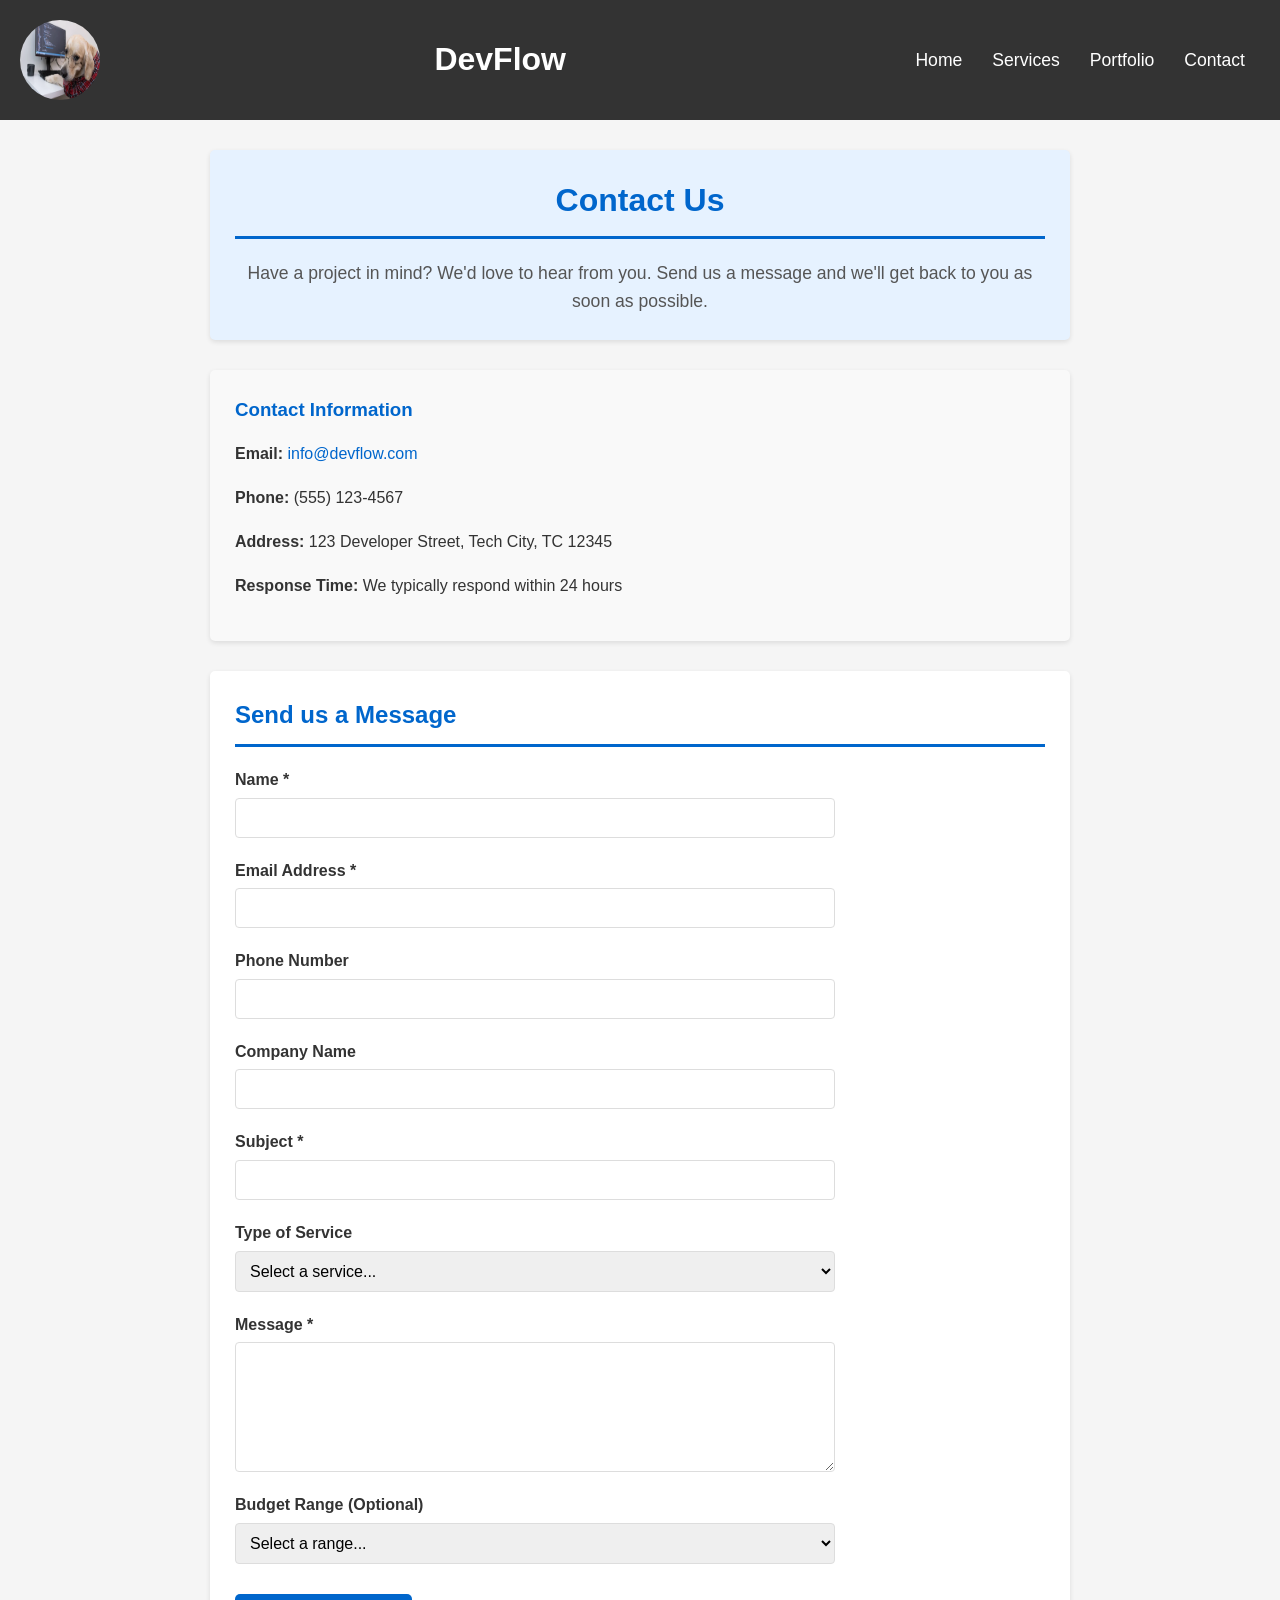
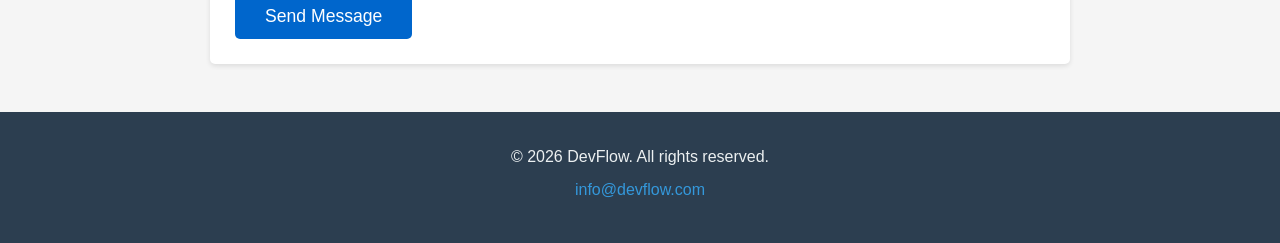
==== contact.html @ b6fe3e1b "Initial commit - DevFlow freelance web development project" ====
<!DOCTYPE html>
<html lang="en">
<head>
    <meta charset="UTF-8">
    <meta name="viewport" content="width=device-width, initial-scale=1.0">
    <title>Contact - DevFlow Freelance Web Development</title>
    <link rel="stylesheet" href="styles.css">
    <script src="script.js"></script>
</head>
<body>
    <header class="header">
        <img src="doggocodo.jpg" alt="DevFlow logo" class="logo">
        <h1>DevFlow</h1>
        <nav class="nav">
            <ul>
                <li><a href="index.html">Home</a></li>
                <li><a href="services.html">Services</a></li>
                <li><a href="portfolio.html">Portfolio</a></li>
                <li><a href="contact.html">Contact</a></li>
            </ul>
        </nav>
    </header>

    <main>
        <section class="page-intro">
            <h2>Contact Us</h2>
            <p>Have a project in mind? We'd love to hear from you. Send us a message and we'll get back to you as soon as possible.</p>
        </section>

        <section class="contact-info">
            <div class="info-block">
                <h3>Contact Information</h3>
                <p><strong>Email:</strong> <a href="mailto:info@devflow.com">info@devflow.com</a></p>
                <p><strong>Phone:</strong> (555) 123-4567</p>
                <p><strong>Address:</strong> 123 Developer Street, Tech City, TC 12345</p>
                <p><strong>Response Time:</strong> We typically respond within 24 hours</p>
            </div>
        </section>

        <section class="contact-form-section">
            <h2>Send us a Message</h2>
            <form class="contact-form" id="contact-form" onsubmit="return validateForm()">
                <div class="form-group">
                    <label for="name">Name *</label>
                    <input type="text" id="name" name="name" required>
                </div>

                <div class="form-group">
                    <label for="email">Email Address *</label>
                    <input type="email" id="email" name="email" required>
                </div>

                <div class="form-group">
                    <label for="phone">Phone Number</label>
                    <input type="tel" id="phone" name="phone">
                </div>

                <div class="form-group">
                    <label for="company">Company Name</label>
                    <input type="text" id="company" name="company">
                </div>

                <div class="form-group">
                    <label for="subject">Subject *</label>
                    <input type="text" id="subject" name="subject" required>
                </div>

                <div class="form-group">
                    <label for="service-type">Type of Service</label>
                    <select id="service-type" name="service-type">
                        <option value="">Select a service...</option>
                        <option value="website-design">Website Design and Development</option>
                        <option value="responsive-design">Responsive Mobile-Friendly Websites</option>
                        <option value="maintenance">Website Maintenance</option>
                        <option value="ecommerce">E-Commerce Solutions</option>
                        <option value="hosting">Web Hosting and Domain</option>
                        <option value="seo">Website Optimization and SEO</option>
                        <option value="other">Other</option>
                    </select>
                </div>

                <div class="form-group">
                    <label for="message">Message *</label>
                    <textarea id="message" name="message" rows="6" required></textarea>
                </div>

                <div class="form-group">
                    <label for="budget">Budget Range (Optional)</label>
                    <select id="budget" name="budget">
                        <option value="">Select a range...</option>
                        <option value="under-1000">Under $1,000</option>
                        <option value="1000-5000">$1,000 - $5,000</option>
                        <option value="5000-10000">$5,000 - $10,000</option>
                        <option value="over-10000">Over $10,000</option>
                    </select>
                </div>

                <button type="submit" class="button">Send Message</button>
            </form>
        </section>
    </main>

    <footer class="footer">
        <p>&copy; 2026 DevFlow. All rights reserved.</p>
        <p><a href="mailto:info@devflow.com">info@devflow.com</a></p>
    </footer>
</body>
</html>
---- styles.css ----
/* General Styles */
* {
    margin: 0;
    padding: 0;
    box-sizing: border-box;
}

body {
    font-family: Arial, Helvetica, sans-serif;
    line-height: 1.6;
    color: #333;
    background-color: #f5f5f5;
}

/* Header */
.header {
    background-color: #333;
    color: white;
    padding: 20px;
    display: flex;
    justify-content: space-between;
    align-items: center;
    flex-wrap: wrap;
}

.header h1 {
    margin: 10px 0;
    font-size: 2em;
}

.logo {
    width: 80px;
    height: 80px;
    border-radius: 50%;
    background-color: #0066cc;
}

/* Navigation */
.nav ul {
    list-style: none;
    padding: 0;
    margin: 0;
    display: flex;
}

.nav li {
    display: inline;
    margin: 0 15px;
}

.nav a {
    color: white;
    text-decoration: none;
    font-size: 1.1em;
}

.nav a:hover {
    color: #0066cc;
}

/* Main Content */
main {
    max-width: 900px;
    margin: 30px auto;
    padding: 0 20px;
}

/* Sections */
section {
    background-color: white;
    margin-bottom: 30px;
    padding: 25px;
    border-radius: 5px;
    box-shadow: 0 2px 5px rgba(0, 0, 0, 0.1);
}

section h2 {
    color: #0066cc;
    border-bottom: 3px solid #0066cc;
    padding-bottom: 10px;
    margin-top: 0;
    margin-bottom: 20px;
}

section h3 {
    color: #333;
    margin-top: 15px;
    margin-bottom: 10px;
}

/* Home Page Intro */
.intro {
    background-color: #e6f2ff;
    text-align: center;
}

.intro h2 {
    font-size: 2em;
}

.intro p {
    font-size: 1.2em;
    color: #555;
}

/* Page Intro */
.page-intro {
    background-color: #e6f2ff;
    text-align: center;
}

.page-intro h2 {
    font-size: 2em;
}

.page-intro p {
    font-size: 1.1em;
    color: #555;
}

/* Services Page */
.services {
    display: grid;
    grid-template-columns: 1fr;
    gap: 20px;
    background-color: transparent;
    box-shadow: none;
    padding: 0;
}

.service-item {
    background-color: white;
    padding: 20px;
    border-left: 4px solid #0066cc;
    border-radius: 5px;
    box-shadow: 0 2px 5px rgba(0, 0, 0, 0.1);
}

.service-item h3 {
    color: #0066cc;
    margin-top: 0;
}

.service-item ul {
    margin: 15px 0 0 20px;
    padding-left: 20px;
}

.service-item li {
    margin: 8px 0;
}

.pricing-intro {
    text-align: center;
}

/* Portfolio Page */
.portfolio-content {
    text-align: center;
}

.portfolio-content a {
    color: #0066cc;
    text-decoration: none;
}

.portfolio-content a:hover {
    text-decoration: underline;
}

/* Contact Page */
.contact-info {
    background-color: #f9f9f9;
}

.info-block h3 {
    color: #0066cc;
    margin-top: 0;
}

.info-block p {
    margin: 15px 0;
    line-height: 1.8;
}

.info-block a {
    color: #0066cc;
    text-decoration: none;
}

.info-block a:hover {
    text-decoration: underline;
}

/* Contact Form */
.contact-form-section h2 {
    margin-bottom: 20px;
}

.contact-form {
    max-width: 600px;
}

.form-group {
    margin-bottom: 20px;
    display: flex;
    flex-direction: column;
}

.form-group label {
    font-weight: bold;
    margin-bottom: 5px;
    color: #333;
}

.form-group input,
.form-group select,
.form-group textarea {
    padding: 10px;
    border: 1px solid #ddd;
    border-radius: 4px;
    font-family: Arial, sans-serif;
    font-size: 1em;
}

.form-group input:focus,
.form-group select:focus,
.form-group textarea:focus {
    outline: 2px solid #0066cc;
    border-color: #0066cc;
}

.form-group textarea {
    resize: vertical;
}

/* Button */
.button {
    background-color: #0066cc;
    color: white;
    padding: 12px 30px;
    text-decoration: none;
    border-radius: 5px;
    font-size: 1.1em;
    display: inline-block;
    margin-top: 10px;
    border: none;
    cursor: pointer;
}

.button:hover {
    background-color: #0052a3;
}

/* Footer */
.footer {
    background-color: #333;
    color: white;
    text-align: center;
    padding: 20px;
    margin-top: 40px;
}

.footer a {
    color: #0066cc;
    text-decoration: none;
}

.footer a:hover {
    color: white;
}

/* Responsive Design */
@media (max-width: 768px) {
    .header {
        flex-direction: column;
        text-align: center;
    }

    .header h1 {
        font-size: 1.5em;
    }

    .logo {
        margin-bottom: 10px;
    }

    .nav {
        width: 100%;
        margin-top: 15px;
    }

    .nav ul {
        flex-direction: column;
        text-align: center;
    }

    .nav li {
        display: block;
        margin: 10px 0;
    }

    section {
        padding: 15px;
    }

    section h2 {
        font-size: 1.5em;
    }

    main {
        margin: 15px auto;
    }

    .services {
        grid-template-columns: 1fr;
    }

    .contact-form {
        max-width: 100%;
    }

    .gallery {
        grid-template-columns: 1fr;
    }
}

/* Error Messages */
.error-msg {
    color: red;
    font-size: 0.9em;
    margin-top: 5px;
}

/* Gallery Section */
.gallery-section {
    text-align: center;
}

.gallery {
    display: grid;
    grid-template-columns: repeat(3, 1fr);
    margin: 20px 0;
}

.gallery-item {
    cursor: pointer;
    border: 2px solid #ddd;
    border-radius: 5px;
    padding: 10px;
    text-align: center;
    margin: 10px;
}

.gallery-item:hover {
    border-color: #0066cc;
}

.gallery-item img {
    width: 100%;
    height: 200px;
    border-radius: 3px;
}

.gallery-placeholder {
    width: 100%;
    height: 200px;
    background-color: #e6f2ff;
    border-radius: 3px;
    display: flex;
    align-items: center;
    justify-content: center;
    font-weight: bold;
    color: #0066cc;
    font-size: 1.1em;
}

.gallery-item p {
    margin: 10px 0 0 0;
    font-weight: bold;
}

/* Modal */
.modal {
    display: none;
    position: fixed;
    z-index: 1000;
    left: 0;
    top: 0;
    width: 100%;
    height: 100%;
    background-color: rgba(0, 0, 0, 0.7);
    text-align: center;
    padding-top: 50px;
}

.modal.show {
    display: block;
}

.modal-image {
    max-width: 80%;
    max-height: 80%;
    border-radius: 5px;
}

#modal-title {
    color: white;
    margin-top: 20px;
    font-size: 1.5em;
}

.close {
    position: absolute;
    top: 20px;
    right: 40px;
    font-size: 30px;
    cursor: pointer;
    color: white;
}

.close:hover {
    color: #0066cc;
}

/* FAQ Section */
.faq-section {
    max-width: 700px;
    margin: 30px auto;
}

.faq-item {
    margin-bottom: 15px;
    border: 1px solid #ddd;
    border-radius: 5px;
}

.faq-question {
    width: 100%;
    padding: 15px;
    background-color: #e6f2ff;
    border: none;
    border-radius: 5px;
    font-weight: bold;
    color: #0066cc;
    cursor: pointer;
    text-align: left;
    font-size: 1em;
}

.faq-question:hover {
    background-color: #cce5ff;
}

.faq-answer {
    display: none;
    padding: 15px;
    background-color: white;
    border-top: 1px solid #ddd;
}

.faq-answer p {
    margin: 0;
}

@media (max-width: 768px) {
    .gallery {
        grid-template-columns: 1fr;
    }
}

/* Hero Section */
.hero {
    background: linear-gradient(135deg, #3498db 0%, #2980b9 100%);
    color: white;
    padding: 4rem 2rem;
    text-align: center;
    border-radius: 8px;
    margin-bottom: 3rem;
}

.hero h2 {
    font-size: 2.5rem;
    margin-bottom: 1rem;
}

.hero p {
    font-size: 1.3rem;
    opacity: 0.95;
}

/* About Section */
.about {
    background-color: white;
    padding: 3rem;
    border-radius: 8px;
    margin-bottom: 3rem;
    box-shadow: 0 2px 10px rgba(0, 0, 0, 0.08);
}

.about h2 {
    color: #2c3e50;
    margin-bottom: 1.5rem;
    font-size: 2rem;
}

.about p {
    margin-bottom: 1.5rem;
    text-align: justify;
    color: #555;
}

/* Services Section */
.services {
    background-color: white;
    padding: 3rem;
    border-radius: 8px;
    margin-bottom: 3rem;
    box-shadow: 0 2px 10px rgba(0, 0, 0, 0.08);
}

.services h2 {
    color: #2c3e50;
    margin-bottom: 2rem;
    font-size: 2rem;
}

.services-list {
    list-style: none;
    display: grid;
    grid-template-columns: repeat(auto-fit, minmax(300px, 1fr));
    gap: 2rem;
}

.services-list li {
    background-color: #ecf0f1;
    padding: 1.5rem;
    border-left: 4px solid #3498db;
    border-radius: 4px;
    transition: transform 0.3s ease, box-shadow 0.3s ease;
}

.services-list li:hover {
    transform: translateY(-5px);
    box-shadow: 0 5px 15px rgba(0, 0, 0, 0.1);
}

.services-list strong {
    display: block;
    color: #2c3e50;
    margin-bottom: 0.5rem;
    font-size: 1.1rem;
}

.services-list span {
    display: block;
    color: #666;
    font-size: 0.95rem;
}

/* Why Choose Us Section */
.why-choose-us {
    background-color: #f0f8ff;
    padding: 3rem;
    border-radius: 8px;
    margin-bottom: 3rem;
}

.why-choose-us h2 {
    color: #2c3e50;
    margin-bottom: 2rem;
    font-size: 2rem;
    text-align: center;
}

.features {
    display: grid;
    grid-template-columns: repeat(auto-fit, minmax(250px, 1fr));
    gap: 2rem;
}

.feature {
    background-color: white;
    padding: 2rem;
    border-radius: 8px;
    text-align: center;
    box-shadow: 0 2px 8px rgba(0, 0, 0, 0.08);
}

.feature h3 {
    color: #3498db;
    margin-bottom: 1rem;
    font-size: 1.3rem;
}

.feature p {
    color: #666;
}

/* Call to Action Section */
.cta {
    background: linear-gradient(135deg, #27ae60 0%, #229954 100%);
    color: white;
    padding: 3rem 2rem;
    text-align: center;
    border-radius: 8px;
    margin-bottom: 3rem;
}

.cta h2 {
    font-size: 2rem;
    margin-bottom: 1rem;
}

.cta p {
    font-size: 1.1rem;
    margin-bottom: 2rem;
    opacity: 0.95;
}

.cta-button {
    display: inline-block;
    background-color: white;
    color: #27ae60;
    padding: 1rem 2.5rem;
    text-decoration: none;
    border-radius: 4px;
    font-weight: bold;
    font-size: 1.1rem;
    transition: background-color 0.3s ease, transform 0.3s ease;
}

.cta-button:hover,
.cta-button:focus {
    background-color: #ecf0f1;
    transform: scale(1.05);
    outline: 2px solid #2c3e50;
    outline-offset: 2px;
}

/* Footer */
.footer {
    background-color: #2c3e50;
    color: #ecf0f1;
    text-align: center;
    padding: 2rem;
    margin-top: 3rem;
}

.footer p {
    margin-bottom: 0.5rem;
}

.footer a {
    color: #3498db;
    text-decoration: none;
    transition: color 0.3s ease;
}

.footer a:hover,
.footer a:focus {
    color: #ecf0f1;
}

/* Responsive Design */
@media (max-width: 768px) {
    .navbar {
        flex-direction: column;
        padding: 1rem;
        gap: 1rem;
    }

    .nav-links {
        flex-direction: column;
        gap: 1rem;
        text-align: center;
    }

    .hero h2 {
        font-size: 1.8rem;
    }

    .hero p {
        font-size: 1rem;
    }

    main {
        padding: 1rem;
    }

    .services-list {
        grid-template-columns: 1fr;
    }

    .features {
        grid-template-columns: 1fr;
    }

    .about,
    .services,
    .why-choose-us {
        padding: 1.5rem;
    }
}

/* Accessibility */
@media (prefers-reduced-motion: reduce) {
    * {
        animation-duration: 0.01ms !important;
        animation-iteration-count: 1 !important;
        transition-duration: 0.01ms !important;
    }
}

/* Focus Visible for keyboard navigation */
a:focus-visible {
    outline: 2px solid #3498db;
    outline-offset: 2px;
}

button:focus-visible {
    outline: 2px solid #3498db;
    outline-offset: 2px;
}
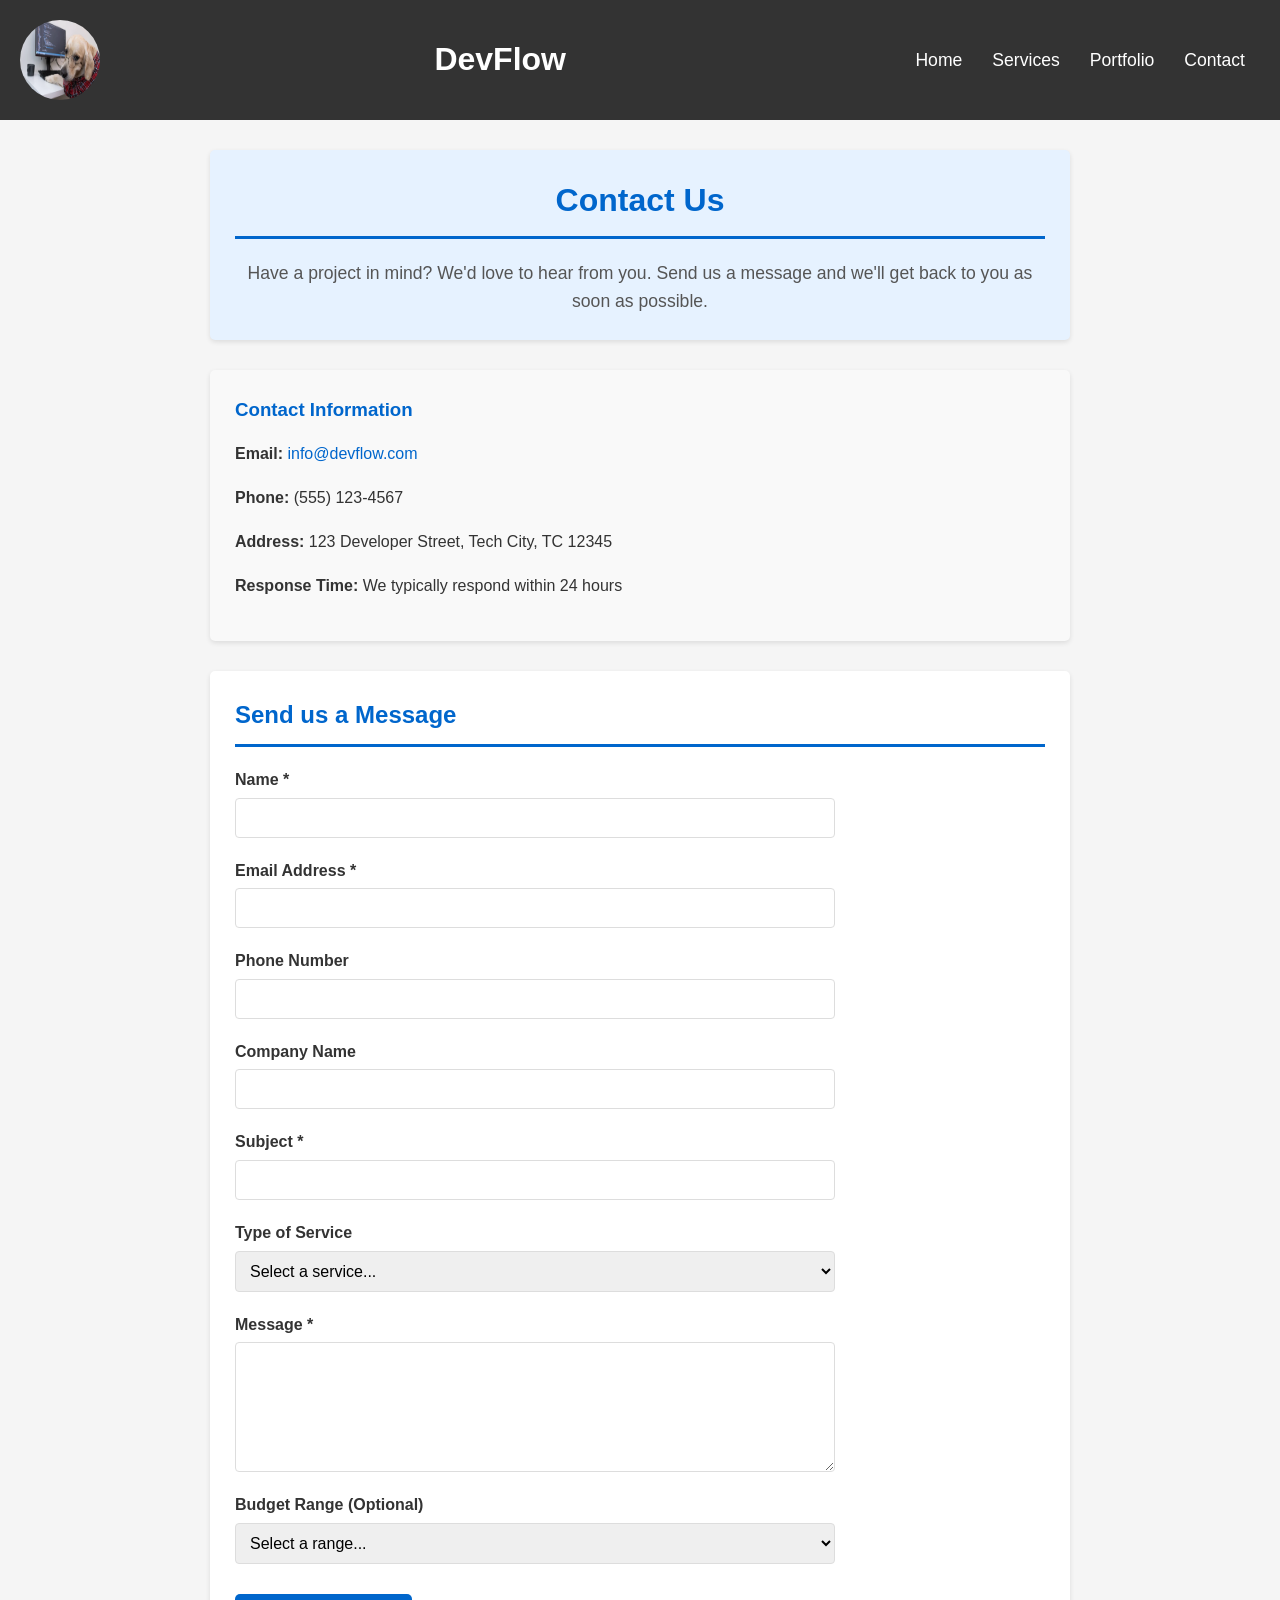
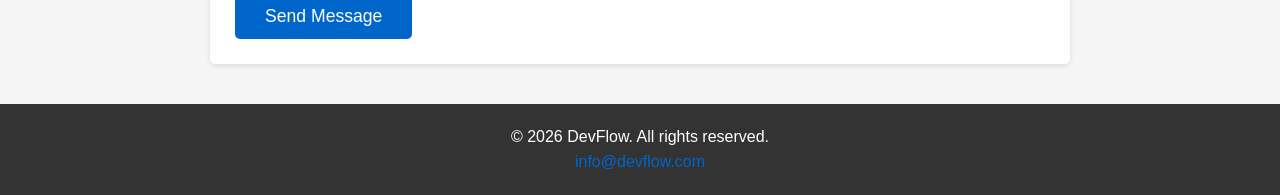
==== commit 61db8066: "Remove assignment 3 features from assignment 2 branch" ====
--- a/contact.html
+++ b/contact.html
@@ -5,7 +5,6 @@
     <meta name="viewport" content="width=device-width, initial-scale=1.0">
     <title>Contact - DevFlow Freelance Web Development</title>
     <link rel="stylesheet" href="styles.css">
-    <script src="script.js"></script>
 </head>
 <body>
     <header class="header">
@@ -20,6 +19,7 @@
             </ul>
         </nav>
     </header>
+
 
     <main>
         <section class="page-intro">
@@ -39,7 +39,7 @@
 
         <section class="contact-form-section">
             <h2>Send us a Message</h2>
-            <form class="contact-form" id="contact-form" onsubmit="return validateForm()">
+            <form class="contact-form" id="contact-form" novalidate>
                 <div class="form-group">
                     <label for="name">Name *</label>
                     <input type="text" id="name" name="name" required>
--- a/styles.css
+++ b/styles.css
@@ -319,406 +319,4 @@
     .contact-form {
         max-width: 100%;
     }
-
-    .gallery {
-        grid-template-columns: 1fr;
-    }
-}
-
-/* Error Messages */
-.error-msg {
-    color: red;
-    font-size: 0.9em;
-    margin-top: 5px;
-}
-
-/* Gallery Section */
-.gallery-section {
-    text-align: center;
-}
-
-.gallery {
-    display: grid;
-    grid-template-columns: repeat(3, 1fr);
-    margin: 20px 0;
-}
-
-.gallery-item {
-    cursor: pointer;
-    border: 2px solid #ddd;
-    border-radius: 5px;
-    padding: 10px;
-    text-align: center;
-    margin: 10px;
-}
-
-.gallery-item:hover {
-    border-color: #0066cc;
-}
-
-.gallery-item img {
-    width: 100%;
-    height: 200px;
-    border-radius: 3px;
-}
-
-.gallery-placeholder {
-    width: 100%;
-    height: 200px;
-    background-color: #e6f2ff;
-    border-radius: 3px;
-    display: flex;
-    align-items: center;
-    justify-content: center;
-    font-weight: bold;
-    color: #0066cc;
-    font-size: 1.1em;
-}
-
-.gallery-item p {
-    margin: 10px 0 0 0;
-    font-weight: bold;
-}
-
-/* Modal */
-.modal {
-    display: none;
-    position: fixed;
-    z-index: 1000;
-    left: 0;
-    top: 0;
-    width: 100%;
-    height: 100%;
-    background-color: rgba(0, 0, 0, 0.7);
-    text-align: center;
-    padding-top: 50px;
-}
-
-.modal.show {
-    display: block;
-}
-
-.modal-image {
-    max-width: 80%;
-    max-height: 80%;
-    border-radius: 5px;
-}
-
-#modal-title {
-    color: white;
-    margin-top: 20px;
-    font-size: 1.5em;
-}
-
-.close {
-    position: absolute;
-    top: 20px;
-    right: 40px;
-    font-size: 30px;
-    cursor: pointer;
-    color: white;
-}
-
-.close:hover {
-    color: #0066cc;
-}
-
-/* FAQ Section */
-.faq-section {
-    max-width: 700px;
-    margin: 30px auto;
-}
-
-.faq-item {
-    margin-bottom: 15px;
-    border: 1px solid #ddd;
-    border-radius: 5px;
-}
-
-.faq-question {
-    width: 100%;
-    padding: 15px;
-    background-color: #e6f2ff;
-    border: none;
-    border-radius: 5px;
-    font-weight: bold;
-    color: #0066cc;
-    cursor: pointer;
-    text-align: left;
-    font-size: 1em;
-}
-
-.faq-question:hover {
-    background-color: #cce5ff;
-}
-
-.faq-answer {
-    display: none;
-    padding: 15px;
-    background-color: white;
-    border-top: 1px solid #ddd;
-}
-
-.faq-answer p {
-    margin: 0;
-}
-
-@media (max-width: 768px) {
-    .gallery {
-        grid-template-columns: 1fr;
-    }
-}
-
-/* Hero Section */
-.hero {
-    background: linear-gradient(135deg, #3498db 0%, #2980b9 100%);
-    color: white;
-    padding: 4rem 2rem;
-    text-align: center;
-    border-radius: 8px;
-    margin-bottom: 3rem;
-}
-
-.hero h2 {
-    font-size: 2.5rem;
-    margin-bottom: 1rem;
-}
-
-.hero p {
-    font-size: 1.3rem;
-    opacity: 0.95;
-}
-
-/* About Section */
-.about {
-    background-color: white;
-    padding: 3rem;
-    border-radius: 8px;
-    margin-bottom: 3rem;
-    box-shadow: 0 2px 10px rgba(0, 0, 0, 0.08);
-}
-
-.about h2 {
-    color: #2c3e50;
-    margin-bottom: 1.5rem;
-    font-size: 2rem;
-}
-
-.about p {
-    margin-bottom: 1.5rem;
-    text-align: justify;
-    color: #555;
-}
-
-/* Services Section */
-.services {
-    background-color: white;
-    padding: 3rem;
-    border-radius: 8px;
-    margin-bottom: 3rem;
-    box-shadow: 0 2px 10px rgba(0, 0, 0, 0.08);
-}
-
-.services h2 {
-    color: #2c3e50;
-    margin-bottom: 2rem;
-    font-size: 2rem;
-}
-
-.services-list {
-    list-style: none;
-    display: grid;
-    grid-template-columns: repeat(auto-fit, minmax(300px, 1fr));
-    gap: 2rem;
-}
-
-.services-list li {
-    background-color: #ecf0f1;
-    padding: 1.5rem;
-    border-left: 4px solid #3498db;
-    border-radius: 4px;
-    transition: transform 0.3s ease, box-shadow 0.3s ease;
-}
-
-.services-list li:hover {
-    transform: translateY(-5px);
-    box-shadow: 0 5px 15px rgba(0, 0, 0, 0.1);
-}
-
-.services-list strong {
-    display: block;
-    color: #2c3e50;
-    margin-bottom: 0.5rem;
-    font-size: 1.1rem;
-}
-
-.services-list span {
-    display: block;
-    color: #666;
-    font-size: 0.95rem;
-}
-
-/* Why Choose Us Section */
-.why-choose-us {
-    background-color: #f0f8ff;
-    padding: 3rem;
-    border-radius: 8px;
-    margin-bottom: 3rem;
-}
-
-.why-choose-us h2 {
-    color: #2c3e50;
-    margin-bottom: 2rem;
-    font-size: 2rem;
-    text-align: center;
-}
-
-.features {
-    display: grid;
-    grid-template-columns: repeat(auto-fit, minmax(250px, 1fr));
-    gap: 2rem;
-}
-
-.feature {
-    background-color: white;
-    padding: 2rem;
-    border-radius: 8px;
-    text-align: center;
-    box-shadow: 0 2px 8px rgba(0, 0, 0, 0.08);
-}
-
-.feature h3 {
-    color: #3498db;
-    margin-bottom: 1rem;
-    font-size: 1.3rem;
-}
-
-.feature p {
-    color: #666;
-}
-
-/* Call to Action Section */
-.cta {
-    background: linear-gradient(135deg, #27ae60 0%, #229954 100%);
-    color: white;
-    padding: 3rem 2rem;
-    text-align: center;
-    border-radius: 8px;
-    margin-bottom: 3rem;
-}
-
-.cta h2 {
-    font-size: 2rem;
-    margin-bottom: 1rem;
-}
-
-.cta p {
-    font-size: 1.1rem;
-    margin-bottom: 2rem;
-    opacity: 0.95;
-}
-
-.cta-button {
-    display: inline-block;
-    background-color: white;
-    color: #27ae60;
-    padding: 1rem 2.5rem;
-    text-decoration: none;
-    border-radius: 4px;
-    font-weight: bold;
-    font-size: 1.1rem;
-    transition: background-color 0.3s ease, transform 0.3s ease;
-}
-
-.cta-button:hover,
-.cta-button:focus {
-    background-color: #ecf0f1;
-    transform: scale(1.05);
-    outline: 2px solid #2c3e50;
-    outline-offset: 2px;
-}
-
-/* Footer */
-.footer {
-    background-color: #2c3e50;
-    color: #ecf0f1;
-    text-align: center;
-    padding: 2rem;
-    margin-top: 3rem;
-}
-
-.footer p {
-    margin-bottom: 0.5rem;
-}
-
-.footer a {
-    color: #3498db;
-    text-decoration: none;
-    transition: color 0.3s ease;
-}
-
-.footer a:hover,
-.footer a:focus {
-    color: #ecf0f1;
-}
-
-/* Responsive Design */
-@media (max-width: 768px) {
-    .navbar {
-        flex-direction: column;
-        padding: 1rem;
-        gap: 1rem;
-    }
-
-    .nav-links {
-        flex-direction: column;
-        gap: 1rem;
-        text-align: center;
-    }
-
-    .hero h2 {
-        font-size: 1.8rem;
-    }
-
-    .hero p {
-        font-size: 1rem;
-    }
-
-    main {
-        padding: 1rem;
-    }
-
-    .services-list {
-        grid-template-columns: 1fr;
-    }
-
-    .features {
-        grid-template-columns: 1fr;
-    }
-
-    .about,
-    .services,
-    .why-choose-us {
-        padding: 1.5rem;
-    }
-}
-
-/* Accessibility */
-@media (prefers-reduced-motion: reduce) {
-    * {
-        animation-duration: 0.01ms !important;
-        animation-iteration-count: 1 !important;
-        transition-duration: 0.01ms !important;
-    }
-}
-
-/* Focus Visible for keyboard navigation */
-a:focus-visible {
-    outline: 2px solid #3498db;
-    outline-offset: 2px;
-}
-
-button:focus-visible {
-    outline: 2px solid #3498db;
-    outline-offset: 2px;
-}
+}
